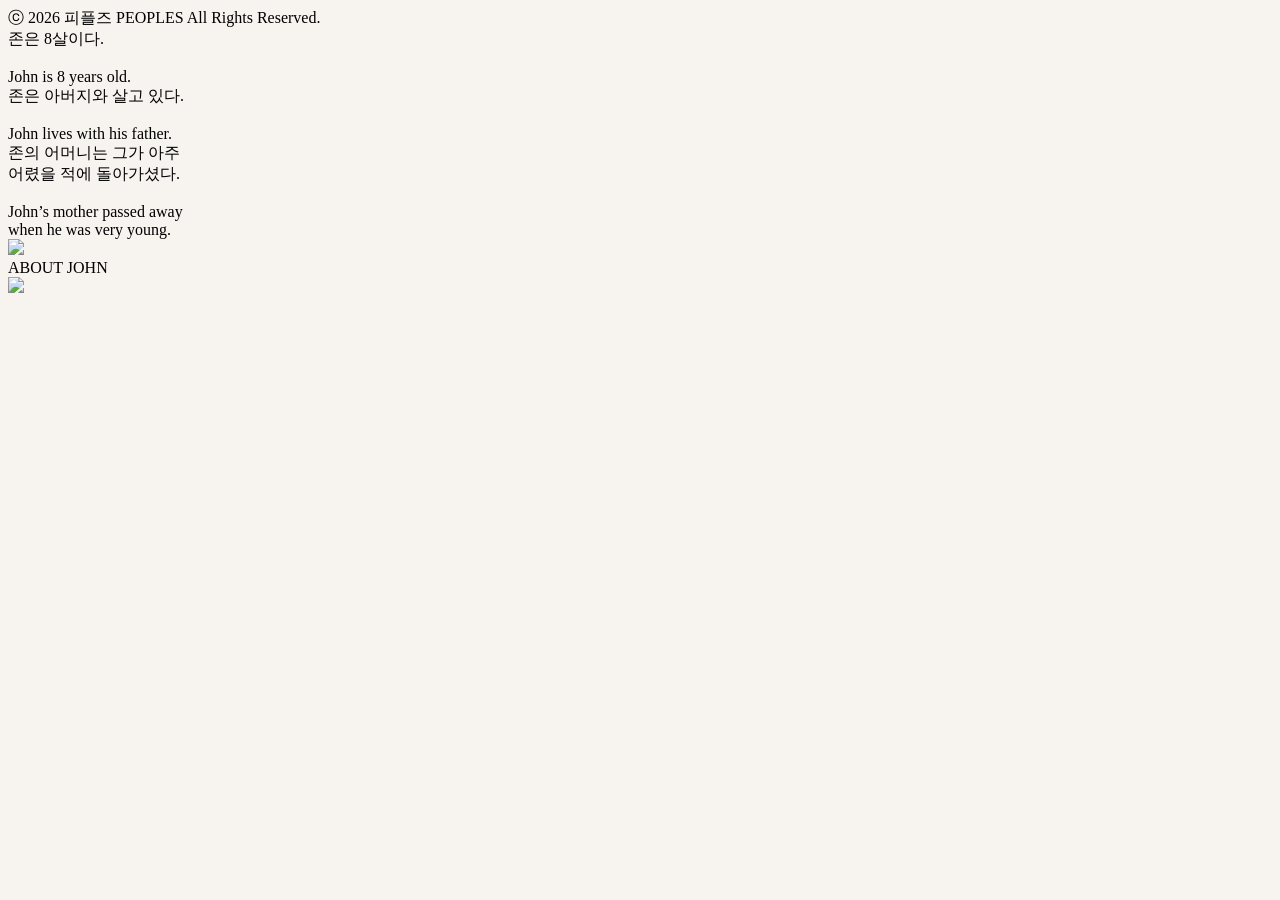
==== peoples-th-tmi-01.html @ 659705fd "Add files via upload" ====
<!DOCTYPE html>
<title>About J</title>
<meta charset="utf-8">
<head>
<link rel="stylesheet" href="pp-th-tmi-01.css"> 
</head>
<body style="background-color:#f7f3ef">
<div class="pp-th-tmi-01">
  <div class="_2026-peoples-all-rights-reserved">
    ⓒ 2026 피플즈 PEOPLES All Rights Reserved.
  </div>
  <div class="_8-john-is-8-years-old">
    존은 8살이다.
    <br />
    <br />
    John is 8 years old.
  </div>
  <div class="john-lives-with-his-father">
    존은 아버지와 살고 있다.
    <br />
    <br />
    John lives with his father.
  </div>
  <div class="john-s-mother-passed-away-when-he-was-very-young">
    존의 어머니는 그가 아주
    <br />
    어렸을 적에 돌아가셨다.
    <br />
    <br />
    John’s mother passed away
    <br />
    when he was very young.
  </div>
  <img class="subtitle-bg-1" src="pp-th-tmi-01/subtitle_bg.svg" />
  <div class="about-john">ABOUT JOHN</div>
  <a href="file:///Users/bagsanhae/Desktop/WEBPAGE/peoples-thehouse-main.html">
   <img class="houseicon-bth-1" src="pp-th-tmi-01/houseicon-bth.svg" />
  </a>
</div>
</body>
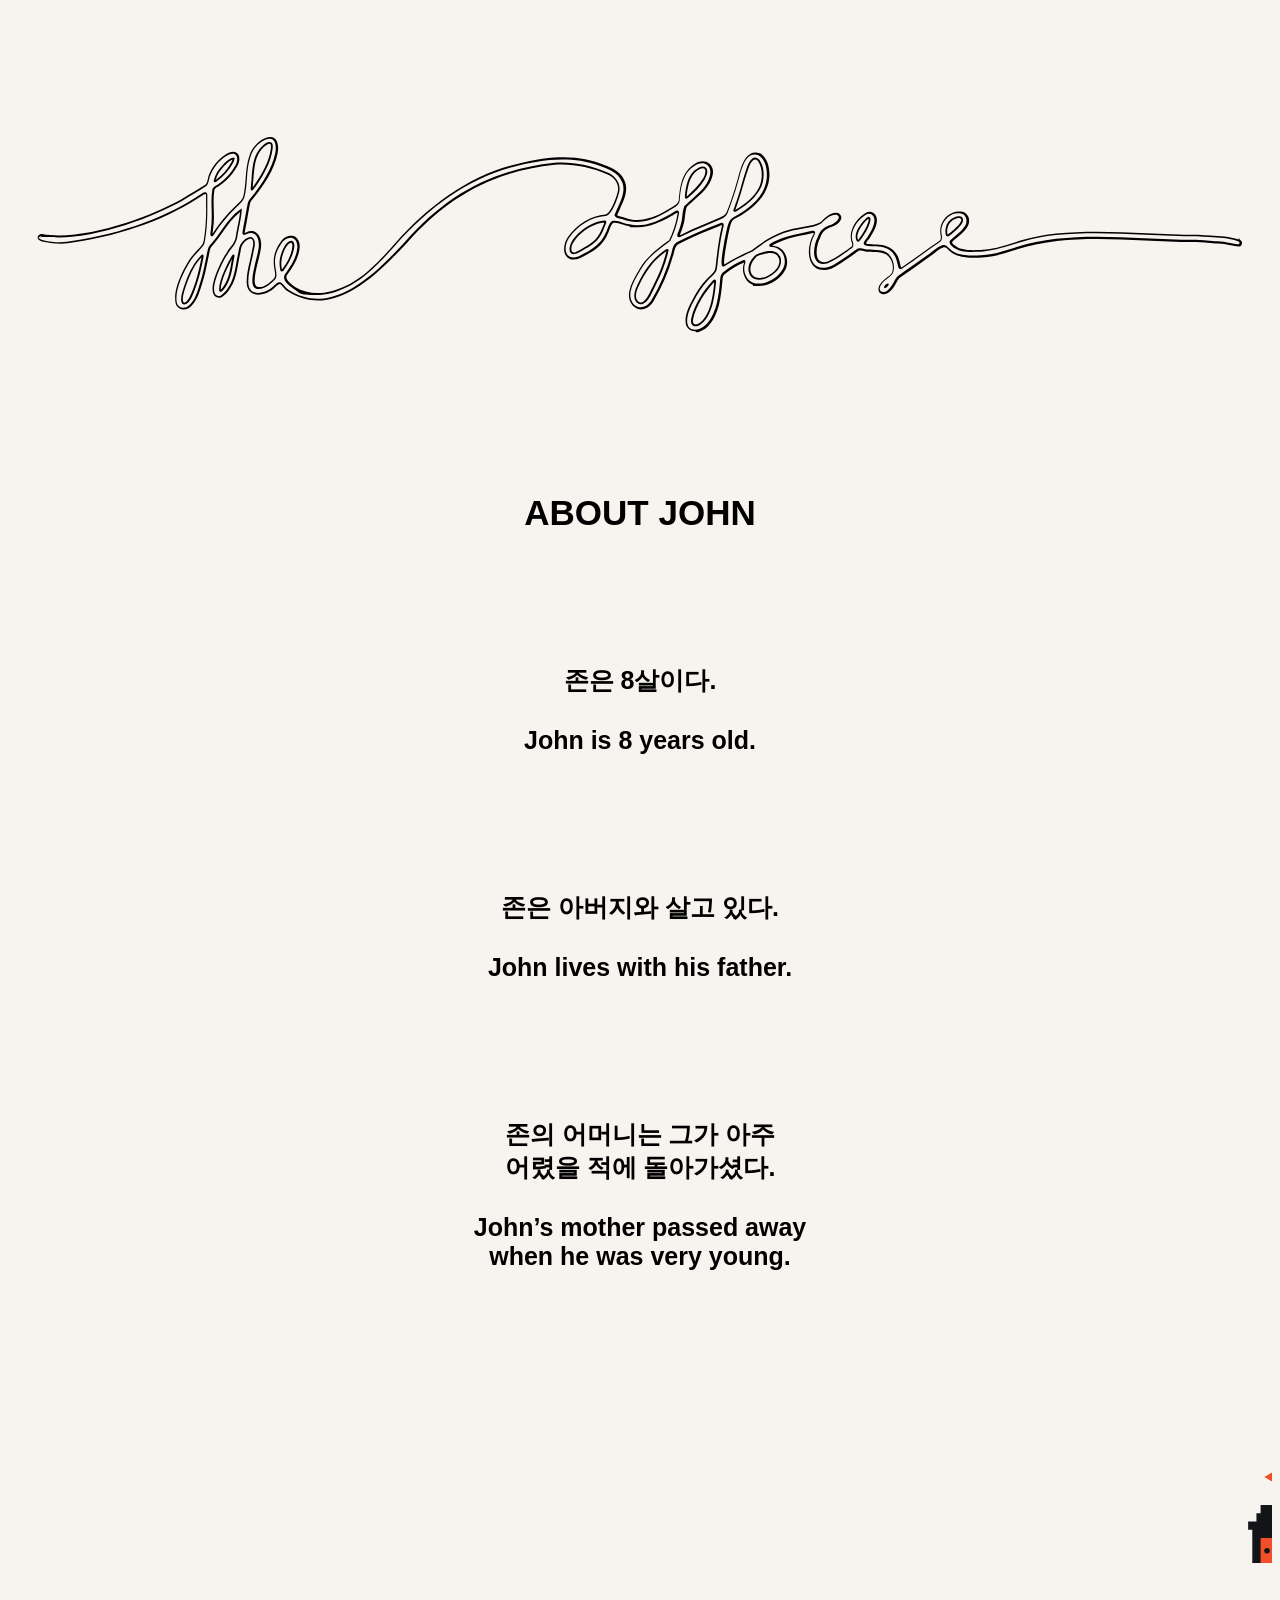
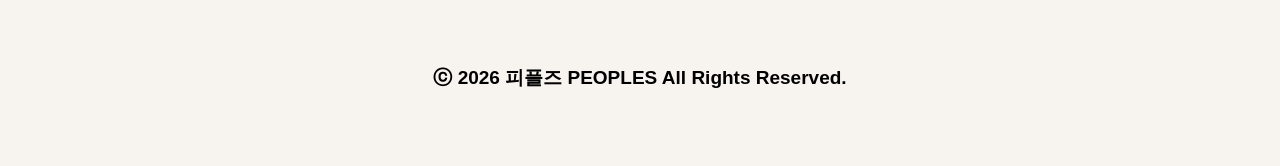
==== commit 895c69c9: "Update peoples-th-tmi-01.html" ====
--- a/peoples-th-tmi-01.html
+++ b/peoples-th-tmi-01.html
@@ -33,8 +33,8 @@
   </div>
   <img class="subtitle-bg-1" src="pp-th-tmi-01/subtitle_bg.svg" />
   <div class="about-john">ABOUT JOHN</div>
-  <a href="file:///Users/bagsanhae/Desktop/WEBPAGE/peoples-thehouse-main.html">
+  <a href="./peoples-thehouse-main.html">
    <img class="houseicon-bth-1" src="pp-th-tmi-01/houseicon-bth.svg" />
   </a>
 </div>
-</body>+</body>
--- a/pp-th-tmi-01.css
+++ b/pp-th-tmi-01.css
@@ -0,0 +1,86 @@
+.pp-th-tmi-01,
+.pp-th-tmi-01 * {
+  box-sizing: border-box;
+}
+.pp-th-tmi-01 {
+  background: #f7f3ef;
+  height: 1750px;
+  position: relative;
+  overflow: hidden;
+}
+._2026-peoples-all-rights-reserved {
+  color: #000000;
+  text-align: center;
+  font-family: "NotoSansKr-Bold", sans-serif;
+  font-size: 19px;
+  font-weight: 700;
+  position: absolute;
+  left: 50%;
+  translate: -50%;
+  top: 1657px;
+}
+._8-john-is-8-years-old {
+  color: #000000;
+  text-align: center;
+  font-family: "NotoSansKr-Bold", sans-serif;
+  font-size: 25px;
+  font-weight: 700;
+  position: absolute;
+  left: 50%;
+  translate: -50%;
+  top: 656px;
+}
+.john-lives-with-his-father {
+  color: #000000;
+  text-align: center;
+  font-family: "NotoSansKr-Bold", sans-serif;
+  font-size: 25px;
+  font-weight: 700;
+  position: absolute;
+  left: 50%;
+  translate: -50%;
+  top: 883px;
+}
+.john-s-mother-passed-away-when-he-was-very-young {
+  color: #000000;
+  text-align: center;
+  font-family: "NotoSansKr-Bold", sans-serif;
+  font-size: 25px;
+  font-weight: 700;
+  position: absolute;
+  left: 50%;
+  translate: -50%;
+  top: 1110px;
+}
+.about-john {
+  color: #000000;
+  text-align: center;
+  font-family: "NotoSansKr-Black", sans-serif;
+  font-size: 35px;
+  font-weight: 900;
+  position: absolute;
+  left: 50%;
+  translate: -50%;
+  bottom: 69.89%;
+  top: 27.71%;
+  height: 2.4%;
+  width: 252px;
+}
+.subtitle-bg-1 {
+  width: 1226px;
+  height: 220px;
+  position: absolute;
+  left: 50%;
+  translate: -50%;
+  top: 116px;
+  overflow: visible;
+}
+.houseicon-bth-1 {
+  width: 111px;
+  height: 99px;
+  position: absolute;
+  left: 1222px;
+  top: 1456px;
+  overflow: visible;
+  aspect-ratio: 111/99;
+}
